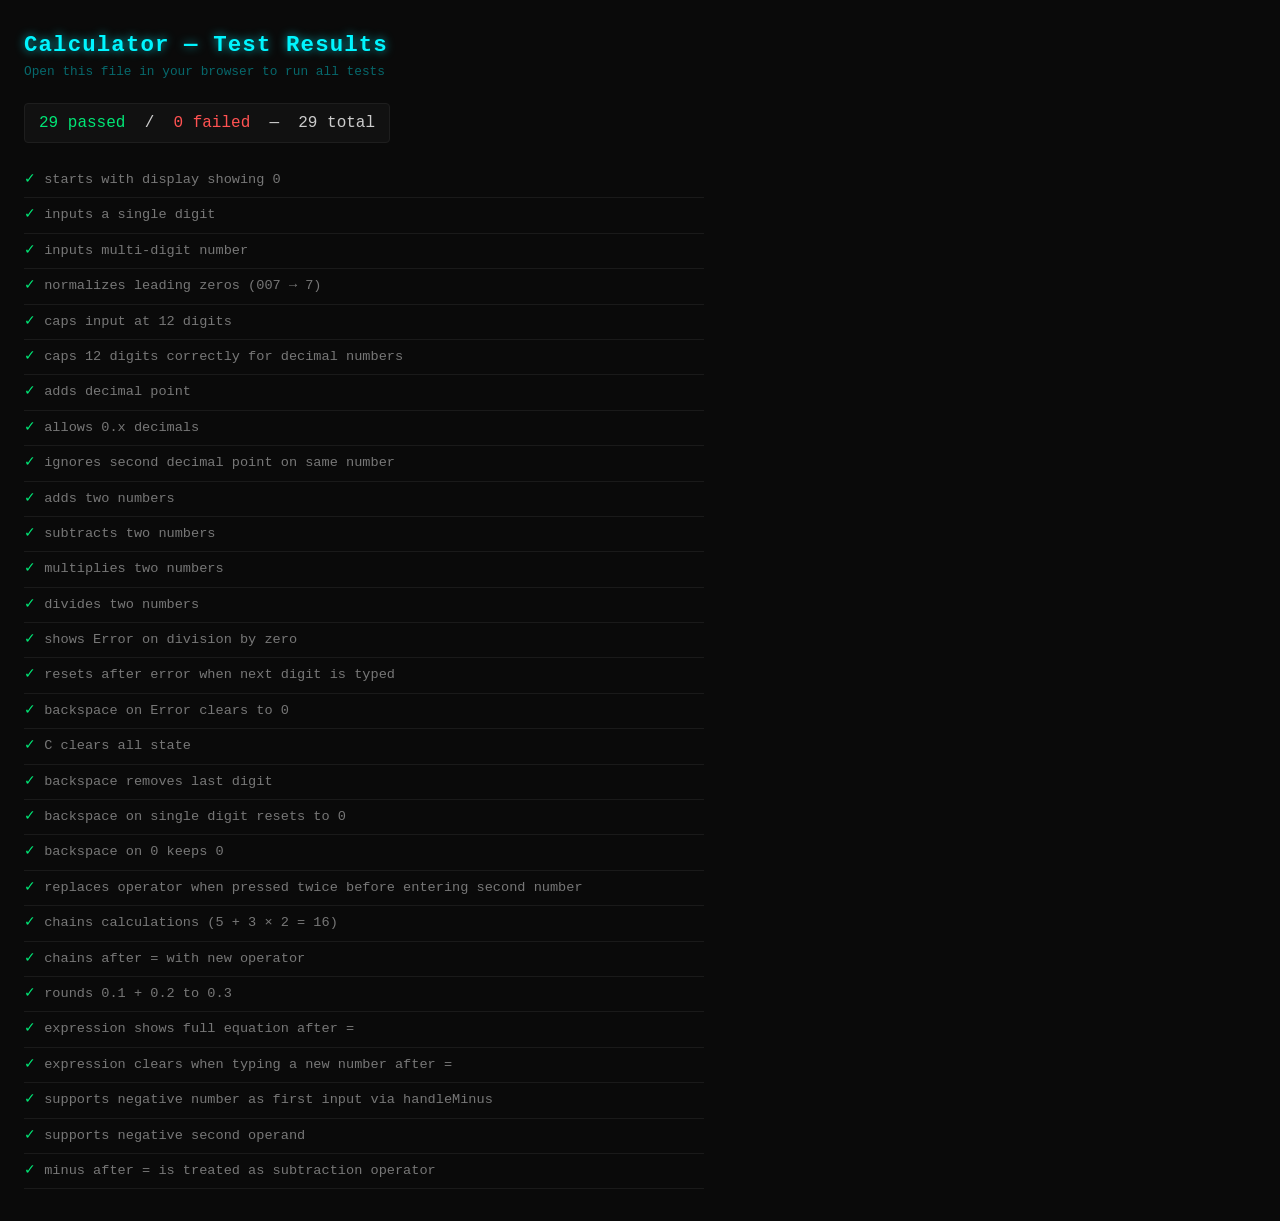
==== calculator.test.html @ 67eeaa01 "feat: add calculator web app with specs, tests, and project config Implements a vanilla JS calculato" ====
<!DOCTYPE html>
<html lang="en">
<head>
  <meta charset="UTF-8">
  <meta name="viewport" content="width=device-width, initial-scale=1.0">
  <title>Calculator — Tests</title>
  <style>
    *, *::before, *::after { box-sizing: border-box; margin: 0; padding: 0; }

    body {
      background: #0a0a0a;
      color: #ccc;
      font-family: 'Courier New', monospace;
      padding: 32px 24px;
      min-height: 100vh;
    }

    h1 {
      color: #00f5ff;
      text-shadow: 0 0 10px rgba(0, 245, 255, 0.7);
      font-size: 1.4rem;
      margin-bottom: 6px;
      letter-spacing: 0.05em;
    }

    p.subtitle {
      color: rgba(0, 245, 255, 0.4);
      font-size: 0.8rem;
      margin-bottom: 24px;
    }

    #summary {
      font-size: 1rem;
      margin-bottom: 20px;
      padding: 10px 14px;
      border: 1px solid #1e1e1e;
      border-radius: 4px;
      background: #111;
      display: inline-block;
    }

    .pass-count { color: #00e676; }
    .fail-count { color: #ff5252; }

    ul#results {
      list-style: none;
      max-width: 680px;
    }

    #results li {
      padding: 7px 0;
      border-bottom: 1px solid #1a1a1a;
      font-size: 0.85rem;
      line-height: 1.5;
    }

    #results li.pass::before { content: '✓  '; color: #00e676; }
    #results li.fail::before { content: '✗  '; color: #ff5252; }
    #results li.pass         { color: #777; }
    #results li.fail         { color: #ff5252; }

    .error-detail {
      display: block;
      color: #ff7070;
      font-size: 0.78rem;
      margin-left: 1.6em;
      margin-top: 2px;
      opacity: 0.85;
    }
  </style>
</head>
<body>
  <h1>Calculator — Test Results</h1>
  <p class="subtitle">Open this file in your browser to run all tests</p>
  <div id="summary"></div>
  <ul id="results"></ul>

  <!-- Load app logic (no DOM required for tests) -->
  <script src="calculator.js"></script>
  <!-- Load and run tests -->
  <script src="calculator.test.js"></script>
  <!-- Render results -->
  <script>
    const ul      = document.getElementById('results');
    const summary = document.getElementById('summary');

    results.forEach(r => {
      const li = document.createElement('li');
      li.className = r.pass ? 'pass' : 'fail';
      li.textContent = r.description;
      if (!r.pass && r.error) {
        const detail = document.createElement('span');
        detail.className = 'error-detail';
        detail.textContent = r.error;
        li.appendChild(detail);
      }
      ul.appendChild(li);
    });

    summary.innerHTML =
      `<span class="pass-count">${totalPassed} passed</span>` +
      ` &nbsp;/&nbsp; ` +
      `<span class="fail-count">${totalFailed} failed</span>` +
      ` &nbsp;—&nbsp; ${totalPassed + totalFailed} total`;
  </script>
</body>
</html>
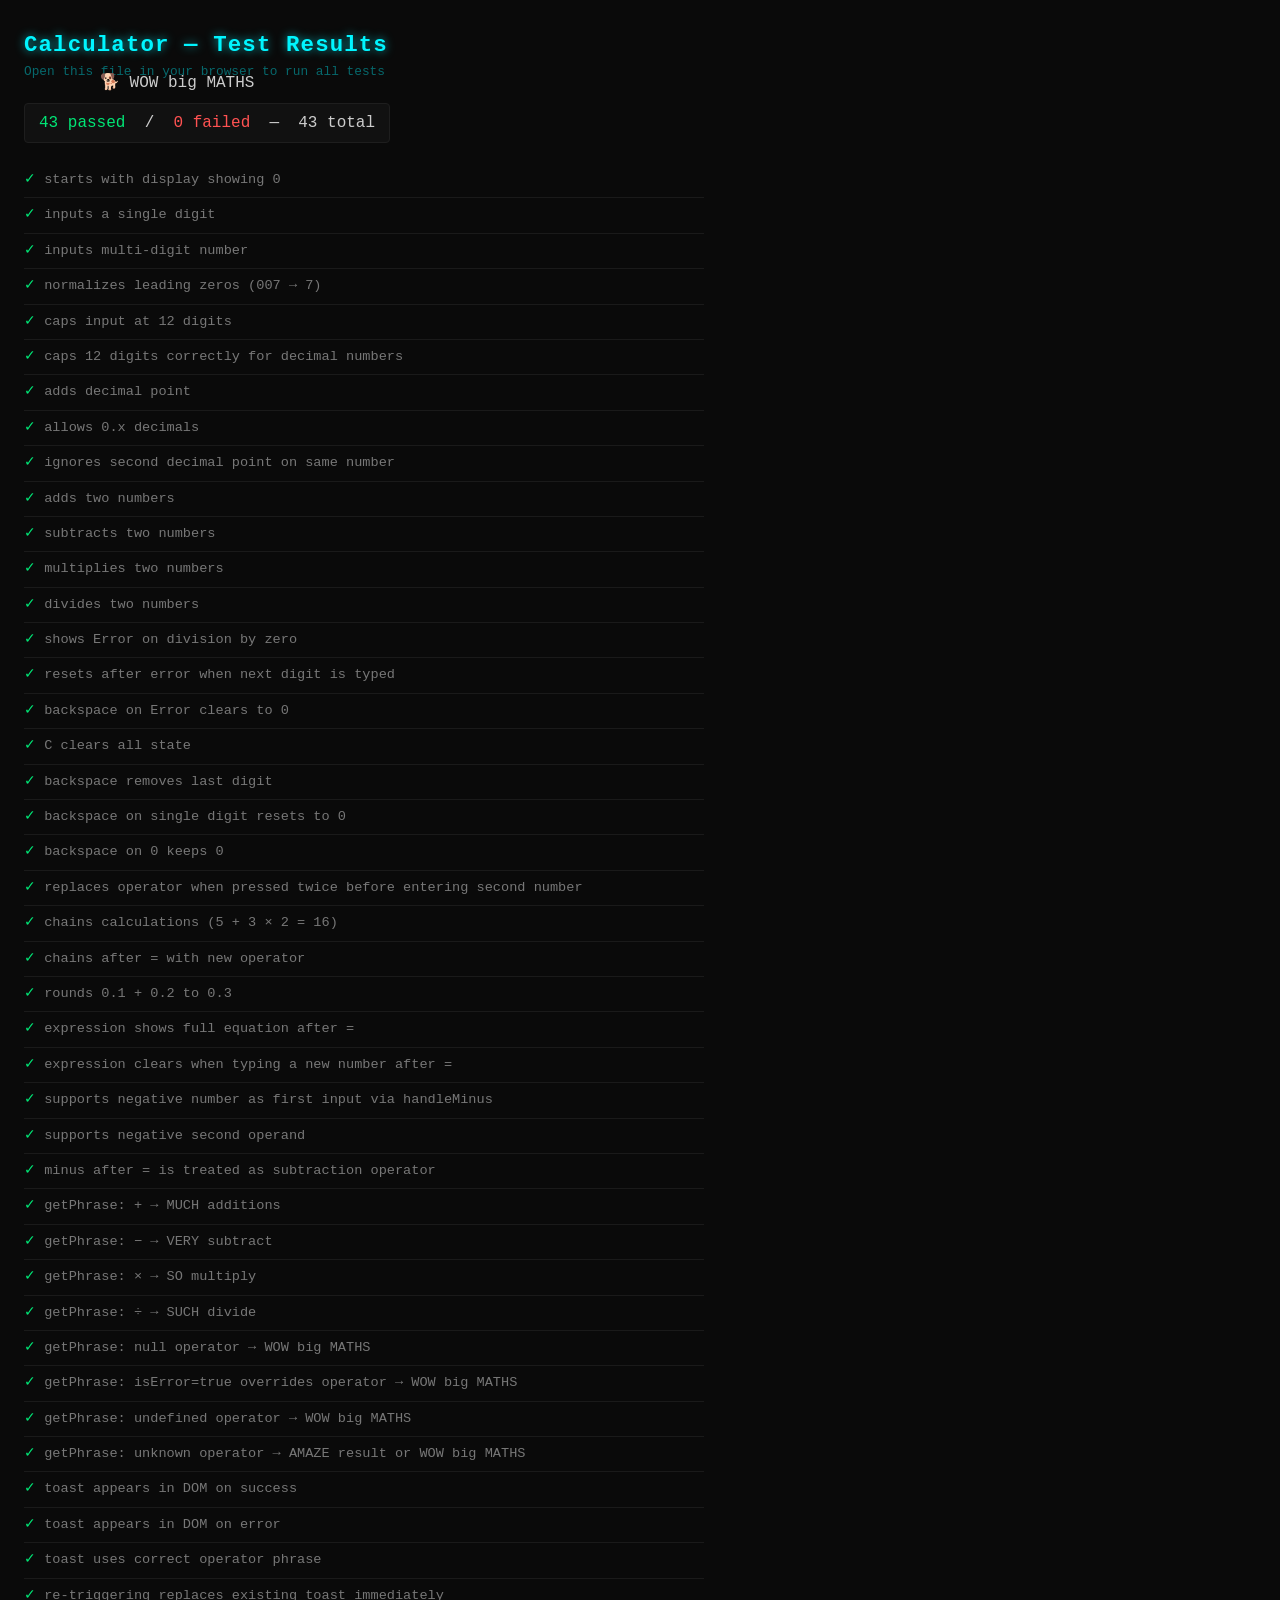
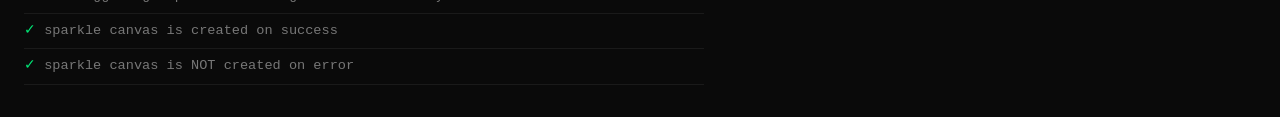
==== commit 1fa7f22b: "feat: add celebration feedback (sparkles + doge toast)" ====
--- a/calculator.test.html
+++ b/calculator.test.html
@@ -75,10 +75,21 @@
   <div id="summary"></div>
   <ul id="results"></ul>
 
-  <!-- Load app logic (no DOM required for tests) -->
+  <!--
+    Minimal DOM stubs required by celebration tests.
+    Hidden via CSS — does not appear in test output.
+  -->
+  <div class="app" style="position:fixed;top:100px;left:100px;width:340px;visibility:hidden;pointer-events:none;">
+    <div class="calculator" style="width:340px;height:500px;"></div>
+  </div>
+
+  <!-- Load app logic (no DOM required for calculator tests) -->
   <script src="calculator.js"></script>
+  <!-- Load celebration logic (required for celebration tests) -->
+  <script src="celebration.js"></script>
   <!-- Load and run tests -->
   <script src="calculator.test.js"></script>
+  <script src="celebration.test.js"></script>
   <!-- Render results -->
   <script>
     const ul      = document.getElementById('results');
